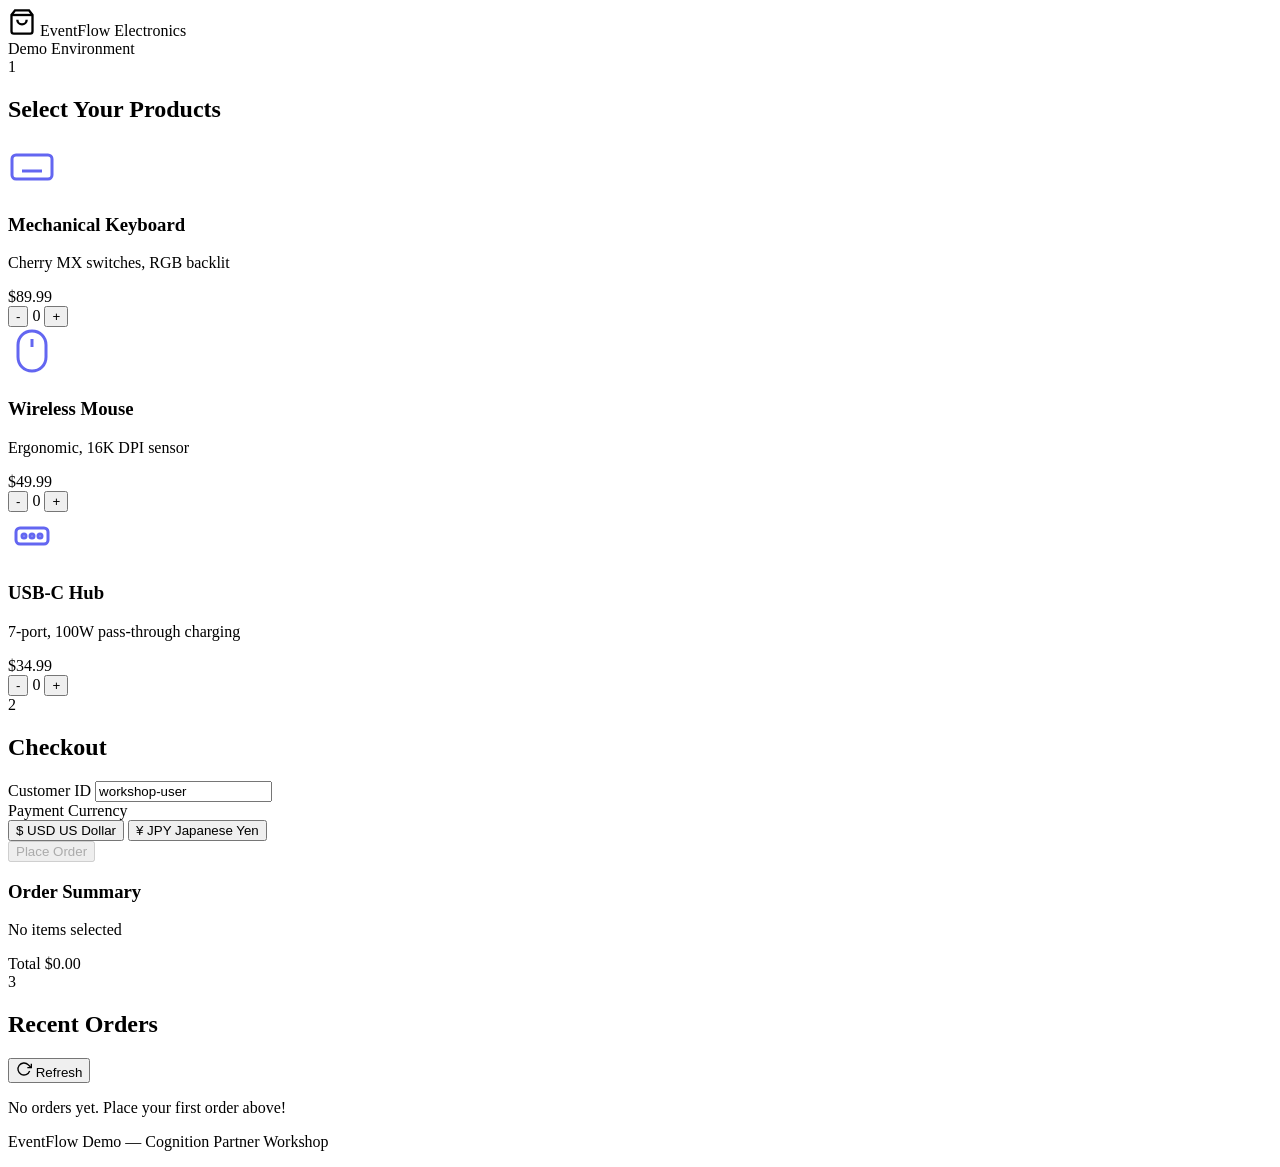
==== public/index.html @ b51e8000 "Initial storefront: e-commerce UI with JPY bug demo experience" ====
<!DOCTYPE html>
<html lang="en">
<head>
<meta charset="UTF-8">
<meta name="viewport" content="width=device-width, initial-scale=1.0">
<title>EventFlow Electronics</title>
<link rel="preconnect" href="https://fonts.googleapis.com">
<link href="https://fonts.googleapis.com/css2?family=Inter:wght@400;500;600;700&display=swap" rel="stylesheet">
<link rel="stylesheet" href="/styles.css">
</head>
<body>

<nav class="navbar">
  <div class="nav-content">
    <div class="logo">
      <svg width="28" height="28" viewBox="0 0 24 24" fill="none" stroke="currentColor" stroke-width="2"><path d="M6 2L3 6v14a2 2 0 002 2h14a2 2 0 002-2V6l-3-4z"/><line x1="3" y1="6" x2="21" y2="6"/><path d="M16 10a4 4 0 01-8 0"/></svg>
      <span>EventFlow Electronics</span>
    </div>
    <div class="nav-badge" id="team-badge">Demo Environment</div>
  </div>
</nav>

<main class="container">
  <!-- Step 1: Product Selection -->
  <section class="section" id="step-products">
    <div class="step-header">
      <span class="step-number">1</span>
      <h2>Select Your Products</h2>
    </div>

    <div class="product-grid">
      <div class="product-card" data-product-id="prod-mech-kb" data-name="Mechanical Keyboard" data-price-usd="8999" data-price-jpy="12800">
        <div class="product-image">
          <svg width="48" height="48" viewBox="0 0 24 24" fill="none" stroke="#6366f1" stroke-width="1.5"><rect x="2" y="6" width="20" height="12" rx="2"/><line x1="6" y1="10" x2="6" y2="10"/><line x1="10" y1="10" x2="10" y2="10"/><line x1="14" y1="10" x2="14" y2="10"/><line x1="18" y1="10" x2="18" y2="10"/><line x1="7" y1="14" x2="17" y2="14"/></svg>
        </div>
        <h3>Mechanical Keyboard</h3>
        <p class="product-desc">Cherry MX switches, RGB backlit</p>
        <div class="product-price" data-usd="$89.99" data-jpy="&yen;12,800">$89.99</div>
        <div class="quantity-control">
          <button class="qty-btn" onclick="changeQty(this, -1)">-</button>
          <span class="qty-value">0</span>
          <button class="qty-btn" onclick="changeQty(this, 1)">+</button>
        </div>
      </div>

      <div class="product-card" data-product-id="prod-wireless-mouse" data-name="Wireless Mouse" data-price-usd="4999" data-price-jpy="7200">
        <div class="product-image">
          <svg width="48" height="48" viewBox="0 0 24 24" fill="none" stroke="#6366f1" stroke-width="1.5"><path d="M12 2C8 2 5 5 5 9v6c0 4 3 7 7 7s7-3 7-7V9c0-4-3-7-7-7z"/><line x1="12" y1="6" x2="12" y2="10"/></svg>
        </div>
        <h3>Wireless Mouse</h3>
        <p class="product-desc">Ergonomic, 16K DPI sensor</p>
        <div class="product-price" data-usd="$49.99" data-jpy="&yen;7,200">$49.99</div>
        <div class="quantity-control">
          <button class="qty-btn" onclick="changeQty(this, -1)">-</button>
          <span class="qty-value">0</span>
          <button class="qty-btn" onclick="changeQty(this, 1)">+</button>
        </div>
      </div>

      <div class="product-card" data-product-id="prod-usb-hub" data-name="USB-C Hub" data-price-usd="3499" data-price-jpy="5000">
        <div class="product-image">
          <svg width="48" height="48" viewBox="0 0 24 24" fill="none" stroke="#6366f1" stroke-width="1.5"><rect x="4" y="8" width="16" height="8" rx="2"/><circle cx="8" cy="12" r="1"/><circle cx="12" cy="12" r="1"/><circle cx="16" cy="12" r="1"/></svg>
        </div>
        <h3>USB-C Hub</h3>
        <p class="product-desc">7-port, 100W pass-through charging</p>
        <div class="product-price" data-usd="$34.99" data-jpy="&yen;5,000">$34.99</div>
        <div class="quantity-control">
          <button class="qty-btn" onclick="changeQty(this, -1)">-</button>
          <span class="qty-value">0</span>
          <button class="qty-btn" onclick="changeQty(this, 1)">+</button>
        </div>
      </div>
    </div>
  </section>

  <!-- Step 2: Currency & Checkout -->
  <section class="section" id="step-checkout">
    <div class="step-header">
      <span class="step-number">2</span>
      <h2>Checkout</h2>
    </div>

    <div class="checkout-grid">
      <div class="checkout-form">
        <div class="form-group">
          <label>Customer ID</label>
          <input type="text" id="customer-id" value="workshop-user" readonly class="input-readonly">
        </div>

        <div class="form-group">
          <label>Payment Currency</label>
          <div class="currency-toggle">
            <button class="currency-btn active" data-currency="USD" onclick="setCurrency('USD')">
              <span class="currency-symbol">$</span> USD
              <span class="currency-note">US Dollar</span>
            </button>
            <button class="currency-btn" data-currency="JPY" onclick="setCurrency('JPY')">
              <span class="currency-symbol">&yen;</span> JPY
              <span class="currency-note">Japanese Yen</span>
            </button>
          </div>
        </div>

        <button class="place-order-btn" id="place-order-btn" onclick="placeOrder()" disabled>
          <span class="btn-text">Place Order</span>
          <span class="btn-spinner" style="display:none;">
            <svg class="spinner" width="20" height="20" viewBox="0 0 24 24"><circle cx="12" cy="12" r="10" stroke="currentColor" stroke-width="3" fill="none" stroke-dasharray="31.4 31.4" stroke-linecap="round"><animateTransform attributeName="transform" type="rotate" dur="0.8s" from="0 12 12" to="360 12 12" repeatCount="indefinite"/></circle></svg>
            Processing...
          </span>
        </button>
      </div>

      <div class="order-summary">
        <h3>Order Summary</h3>
        <div id="summary-items">
          <p class="empty-cart">No items selected</p>
        </div>
        <div class="summary-divider"></div>
        <div class="summary-total">
          <span>Total</span>
          <span id="summary-total-value">$0.00</span>
        </div>
      </div>
    </div>
  </section>

  <!-- Result Section -->
  <section class="section result-section" id="result-section" style="display:none;">
    <div id="result-success" style="display:none;">
      <div class="result-icon success-icon">
        <svg width="48" height="48" viewBox="0 0 24 24" fill="none" stroke="#22c55e" stroke-width="2"><path d="M22 11.08V12a10 10 0 11-5.93-9.14"/><polyline points="22 4 12 14.01 9 11.01"/></svg>
      </div>
      <h2>Order Confirmed!</h2>
      <p class="result-detail" id="success-detail"></p>
      <div class="result-meta" id="success-meta"></div>
    </div>

    <div id="result-error" style="display:none;">
      <div class="result-icon error-icon">
        <svg width="48" height="48" viewBox="0 0 24 24" fill="none" stroke="#ef4444" stroke-width="2"><circle cx="12" cy="12" r="10"/><line x1="15" y1="9" x2="9" y2="15"/><line x1="9" y1="9" x2="15" y2="15"/></svg>
      </div>
      <h2>Unable to Process Order</h2>
      <p class="result-detail error-detail">We're sorry, something went wrong while processing your payment. Please try again later or contact support.</p>
      <div class="error-code" id="error-code"></div>
    </div>

    <button class="reset-btn" onclick="resetForm()">Place Another Order</button>
  </section>

  <!-- Order History -->
  <section class="section" id="step-history">
    <div class="step-header">
      <span class="step-number">3</span>
      <h2>Recent Orders</h2>
      <button class="refresh-btn" onclick="loadOrders()">
        <svg width="16" height="16" viewBox="0 0 24 24" fill="none" stroke="currentColor" stroke-width="2"><polyline points="23 4 23 10 17 10"/><path d="M20.49 15a9 9 0 11-2.12-9.36L23 10"/></svg>
        Refresh
      </button>
    </div>
    <div id="orders-list">
      <p class="empty-orders">No orders yet. Place your first order above!</p>
    </div>
  </section>
</main>

<footer class="footer">
  <p>EventFlow Demo &mdash; Cognition Partner Workshop</p>
</footer>

<script src="/app.js"></script>
</body>
</html>
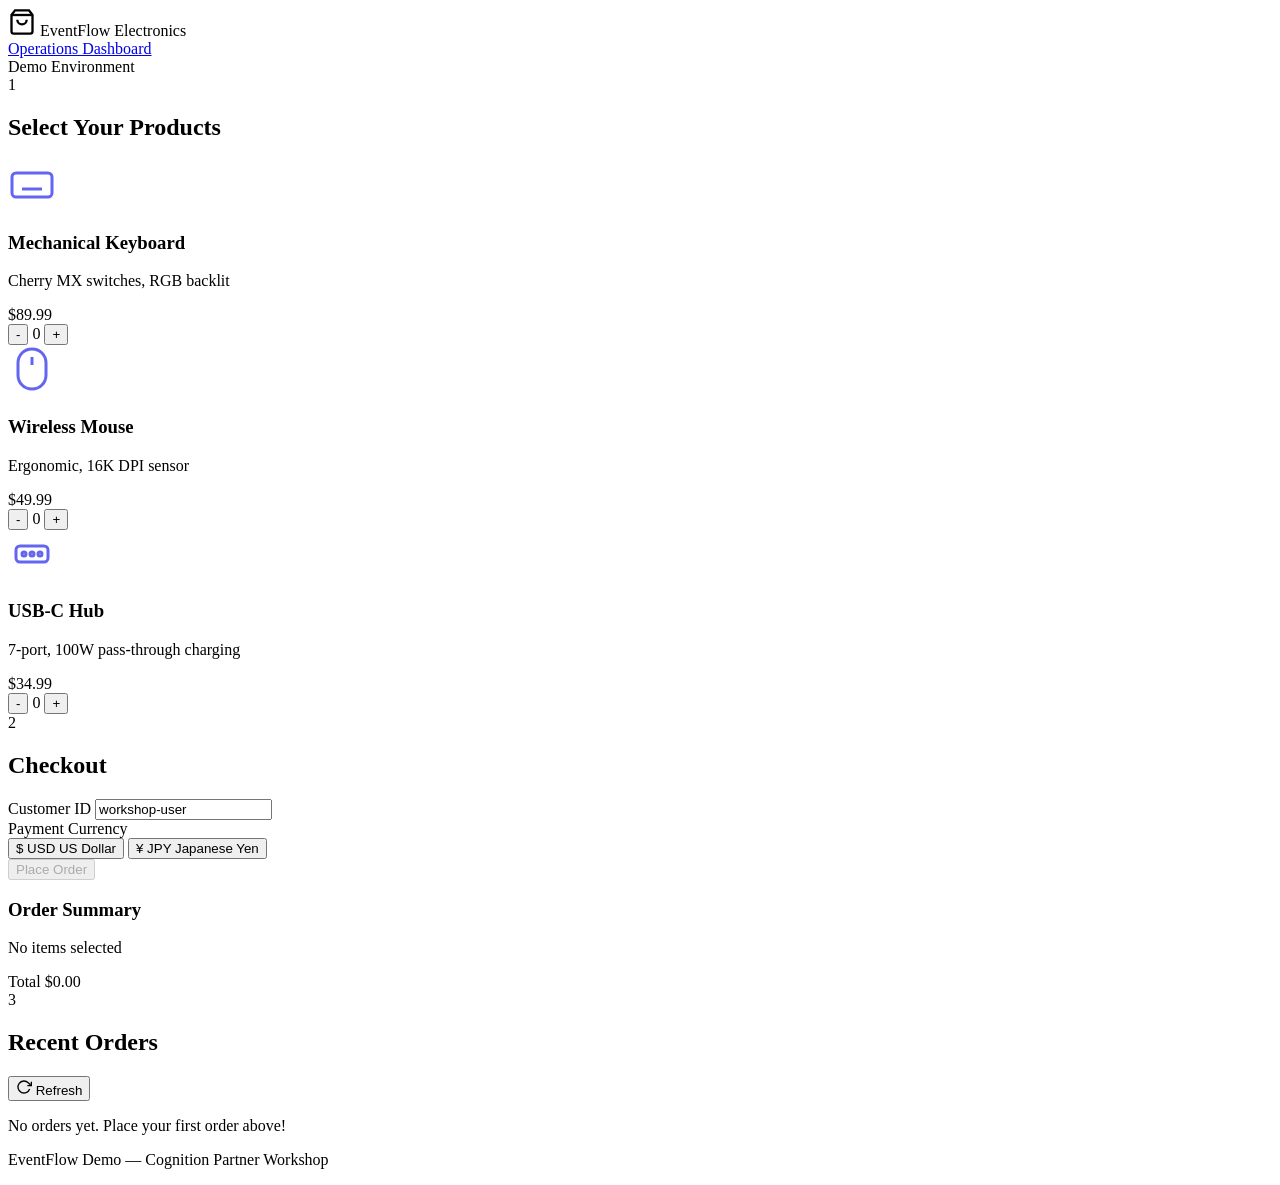
==== commit e25d5d81: "Add operations dashboard with Devin investigation integration - ops.html: Operations dashboard showi" ====
--- a/public/index.html
+++ b/public/index.html
@@ -16,7 +16,10 @@
       <svg width="28" height="28" viewBox="0 0 24 24" fill="none" stroke="currentColor" stroke-width="2"><path d="M6 2L3 6v14a2 2 0 002 2h14a2 2 0 002-2V6l-3-4z"/><line x1="3" y1="6" x2="21" y2="6"/><path d="M16 10a4 4 0 01-8 0"/></svg>
       <span>EventFlow Electronics</span>
     </div>
-    <div class="nav-badge" id="team-badge">Demo Environment</div>
+    <div class="nav-right-group">
+      <a href="/ops.html" class="nav-ops-link">Operations Dashboard</a>
+      <div class="nav-badge" id="team-badge">Demo Environment</div>
+    </div>
   </div>
 </nav>
 
